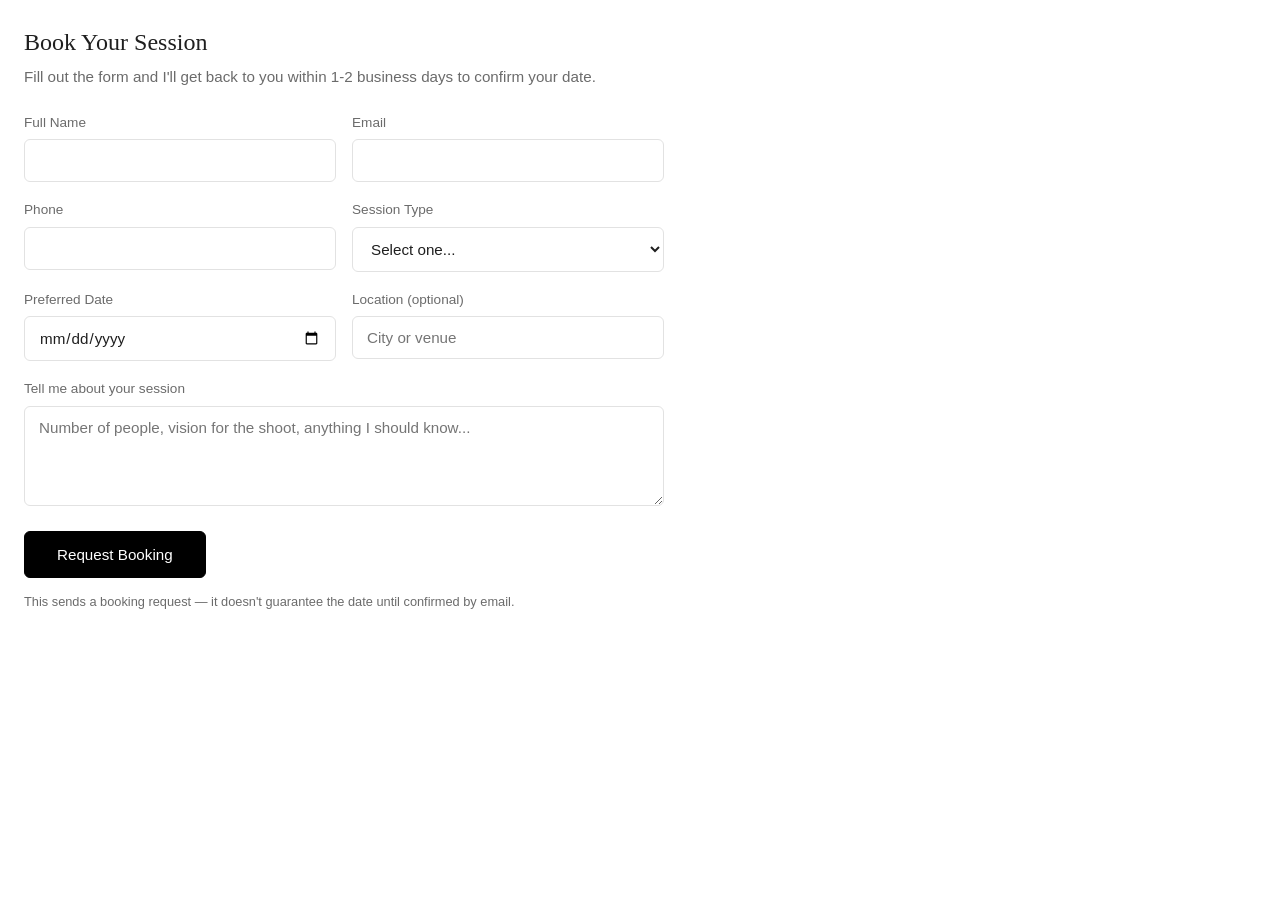
==== booking.html @ ffe84376 "Switch booking notification email to rlinophoto@gmail.com Update the FormSubmit destination and foot" ====
<!DOCTYPE html>
<html lang="en">
<head>
<meta charset="UTF-8" />
<meta name="viewport" content="width=device-width, initial-scale=1.0" />
<title>Book a Session — Rlino Photo</title>
<link rel="stylesheet" href="booking-embed.css" />
</head>
<body>

<h2>Book Your Session</h2>
<p class="intro">Fill out the form and I'll get back to you within 1-2 business days to confirm your date.</p>

<form
  id="booking-form"
  class="booking-form"
  action="https://formsubmit.co/ajax/rlinophoto@gmail.com"
  method="POST"
  novalidate
>
  <input type="hidden" name="_subject" value="New booking request — Rlino Photo" />
  <input type="hidden" name="_captcha" value="false" />
  <input type="hidden" name="_template" value="table" />
  <input type="text" name="_honey" class="honeypot" tabindex="-1" autocomplete="off" />

  <div class="form-row">
    <div class="field">
      <label for="name">Full Name</label>
      <input type="text" id="name" name="Name" required />
      <span class="field-error">Please enter your full name.</span>
    </div>
    <div class="field">
      <label for="email">Email</label>
      <input type="email" id="email" name="Email" required />
      <span class="field-error">Please enter a valid email address.</span>
    </div>
  </div>

  <div class="form-row">
    <div class="field">
      <label for="phone">Phone</label>
      <input type="tel" id="phone" name="Phone" required />
      <span class="field-error">Please enter a valid phone number.</span>
    </div>
    <div class="field">
      <label for="session-type">Session Type</label>
      <select id="session-type" name="Session Type" required>
        <option value="">Select one...</option>
        <option value="Portrait">Portrait</option>
        <option value="Wedding">Wedding</option>
        <option value="Event">Event</option>
        <option value="Product / Brand">Product / Brand</option>
        <option value="Other">Other</option>
      </select>
      <span class="field-error">Please choose a session type.</span>
    </div>
  </div>

  <div class="form-row">
    <div class="field">
      <label for="session-date">Preferred Date</label>
      <input type="date" id="session-date" name="Preferred Date" required />
      <span class="field-error">Please choose a preferred date.</span>
    </div>
    <div class="field">
      <label for="location">Location (optional)</label>
      <input type="text" id="location" name="Location" placeholder="City or venue" />
    </div>
  </div>

  <div class="field">
    <label for="message">Tell me about your session</label>
    <textarea id="message" name="Message" placeholder="Number of people, vision for the shoot, anything I should know..."></textarea>
  </div>

  <button type="submit" class="btn">Request Booking</button>
  <p class="form-note">This sends a booking request — it doesn't guarantee the date until confirmed by email.</p>
  <div id="form-status" class="form-status" role="status" aria-live="polite"></div>
</form>

<script src="script.js"></script>
</body>
</html>
---- booking-embed.css ----
/* Rlino Photo — standalone booking form styles (light theme, for iframe embedding) */

:root {
  --bg: #ffffff;
  --text: #1f1f1f;
  --text-muted: #6b6b6b;
  --accent: #000000;
  --accent-soft: rgba(0, 0, 0, 0.08);
  --border: #e2e2e2;
  --error: #c0392b;
  --success: #2e7d4f;
  --radius: 6px;
}

* {
  box-sizing: border-box;
}

body {
  margin: 0;
  padding: 24px;
  font-family: "Helvetica Neue", Arial, sans-serif;
  background: var(--bg);
  color: var(--text);
  line-height: 1.5;
}

h2 {
  font-family: Georgia, "Times New Roman", serif;
  font-weight: 400;
  margin: 0 0 6px;
}

.intro {
  color: var(--text-muted);
  margin: 0 0 24px;
  font-size: 0.95rem;
}

.booking-form {
  max-width: 640px;
}

.form-row {
  display: grid;
  grid-template-columns: 1fr 1fr;
  gap: 16px;
}

@media (max-width: 480px) {
  .form-row {
    grid-template-columns: 1fr;
  }
}

.field {
  margin-bottom: 18px;
}

.field label {
  display: block;
  font-size: 0.85rem;
  color: var(--text-muted);
  margin-bottom: 6px;
}

.field input,
.field select,
.field textarea {
  width: 100%;
  padding: 12px 14px;
  background: #fff;
  border: 1px solid var(--border);
  border-radius: var(--radius);
  color: var(--text);
  font-size: 0.95rem;
  font-family: inherit;
}

.field input:focus,
.field select:focus,
.field textarea:focus {
  outline: none;
  border-color: var(--accent);
}

.field textarea {
  resize: vertical;
  min-height: 100px;
}

.field.error input,
.field.error select,
.field.error textarea {
  border-color: var(--error);
}

.field-error {
  color: var(--error);
  font-size: 0.8rem;
  margin-top: 4px;
  display: none;
}

.field.error .field-error {
  display: block;
}

.honeypot {
  position: absolute;
  left: -9999px;
  opacity: 0;
  pointer-events: none;
}

.btn {
  display: inline-block;
  padding: 14px 32px;
  border-radius: var(--radius);
  text-decoration: none;
  font-size: 0.95rem;
  cursor: pointer;
  border: 1px solid var(--accent);
  background: var(--accent);
  color: #fff;
}

.btn:disabled {
  opacity: 0.6;
  cursor: not-allowed;
}

.form-note {
  font-size: 0.8rem;
  color: var(--text-muted);
  margin-top: 14px;
}

.form-status {
  margin-top: 16px;
  font-size: 0.9rem;
  padding: 12px 14px;
  border-radius: var(--radius);
  display: none;
}

.form-status.visible {
  display: block;
}

.form-status.success {
  background: rgba(46, 125, 79, 0.1);
  color: var(--success);
  border: 1px solid rgba(46, 125, 79, 0.3);
}

.form-status.error {
  background: rgba(192, 57, 43, 0.1);
  color: var(--error);
  border: 1px solid rgba(192, 57, 43, 0.3);
}
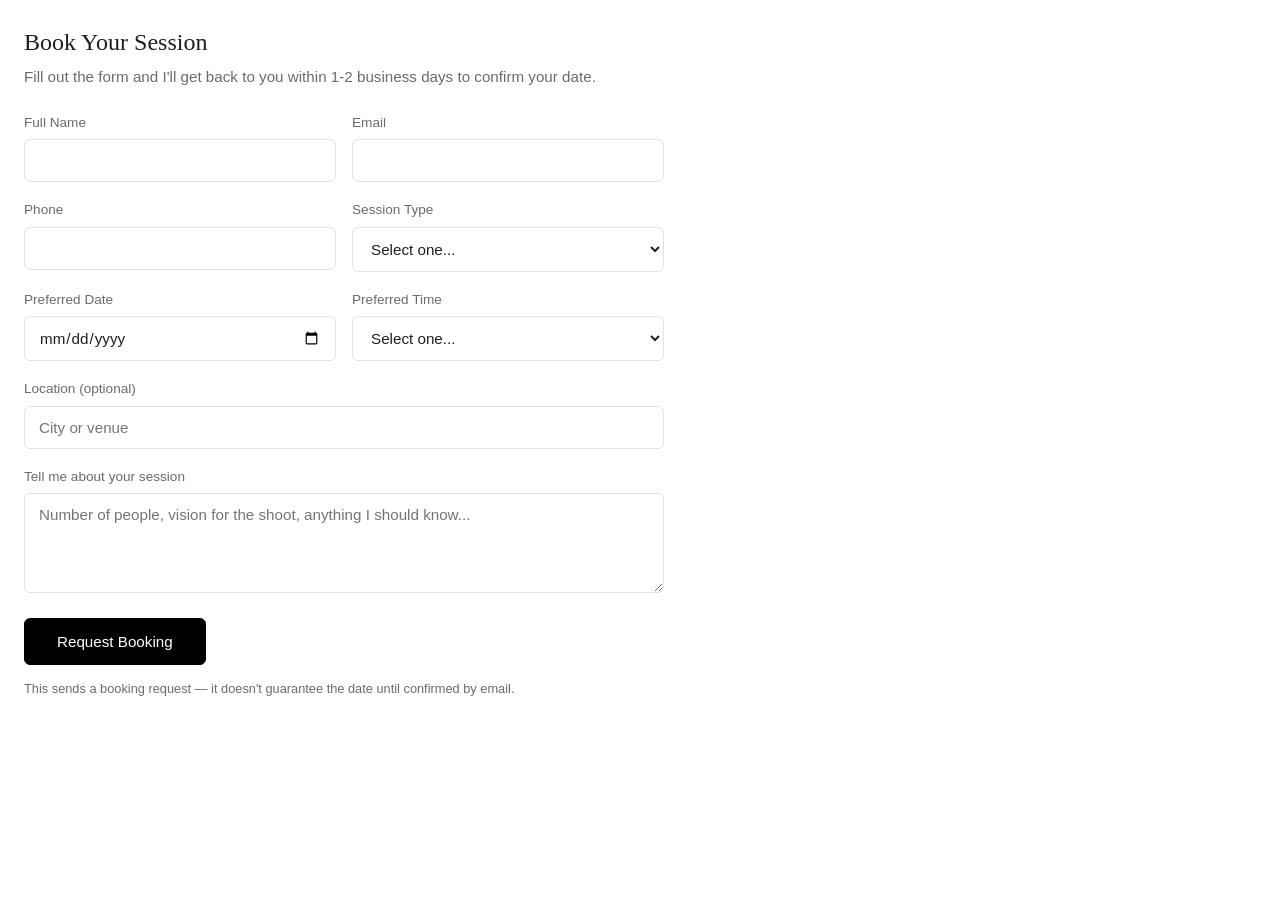
==== commit 9f62bc88: "Add preferred time select to booking form Add a required "Preferred Time" dropdown (morning/midday/a" ====
--- a/booking.html
+++ b/booking.html
@@ -63,9 +63,21 @@
       <span class="field-error">Please choose a preferred date.</span>
     </div>
     <div class="field">
-      <label for="location">Location (optional)</label>
-      <input type="text" id="location" name="Location" placeholder="City or venue" />
+      <label for="session-time">Preferred Time</label>
+      <select id="session-time" name="Preferred Time" required>
+        <option value="">Select one...</option>
+        <option value="Morning (8am - 11am)">Morning (8am - 11am)</option>
+        <option value="Midday (11am - 2pm)">Midday (11am - 2pm)</option>
+        <option value="Afternoon (2pm - 5pm)">Afternoon (2pm - 5pm)</option>
+        <option value="Evening (5pm - 8pm)">Evening (5pm - 8pm)</option>
+      </select>
+      <span class="field-error">Please choose a preferred time.</span>
     </div>
+  </div>
+
+  <div class="field">
+    <label for="location">Location (optional)</label>
+    <input type="text" id="location" name="Location" placeholder="City or venue" />
   </div>
 
   <div class="field">
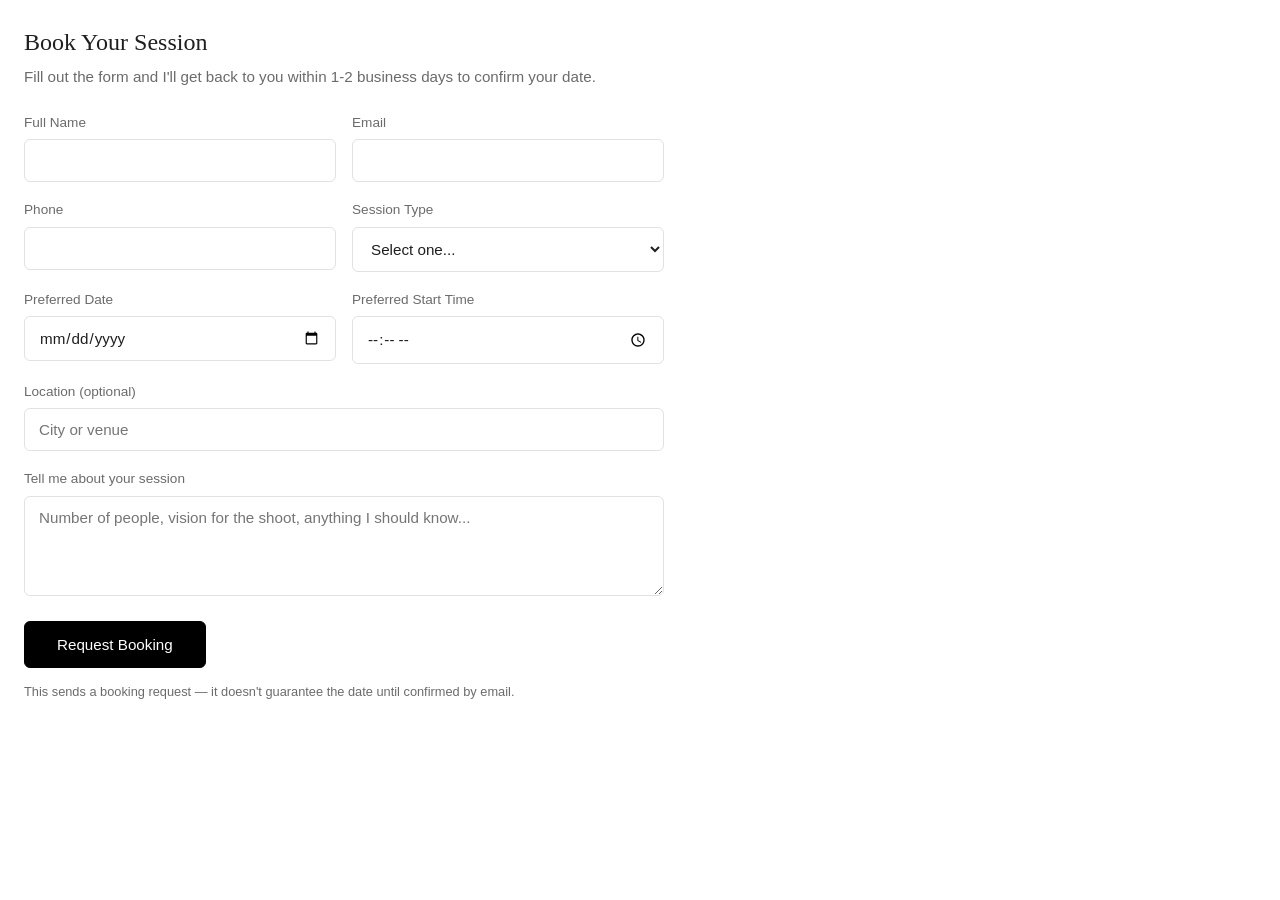
==== commit 9e11f762: "Switch preferred time from preset blocks to a time picker Replace the "Morning/Midday/Afternoon/Even" ====
--- a/booking.html
+++ b/booking.html
@@ -63,15 +63,9 @@
       <span class="field-error">Please choose a preferred date.</span>
     </div>
     <div class="field">
-      <label for="session-time">Preferred Time</label>
-      <select id="session-time" name="Preferred Time" required>
-        <option value="">Select one...</option>
-        <option value="Morning (8am - 11am)">Morning (8am - 11am)</option>
-        <option value="Midday (11am - 2pm)">Midday (11am - 2pm)</option>
-        <option value="Afternoon (2pm - 5pm)">Afternoon (2pm - 5pm)</option>
-        <option value="Evening (5pm - 8pm)">Evening (5pm - 8pm)</option>
-      </select>
-      <span class="field-error">Please choose a preferred time.</span>
+      <label for="session-time">Preferred Start Time</label>
+      <input type="time" id="session-time" name="Preferred Start Time" min="08:00" max="20:00" required />
+      <span class="field-error">Please choose a starting time between 8am and 8pm.</span>
     </div>
   </div>
 
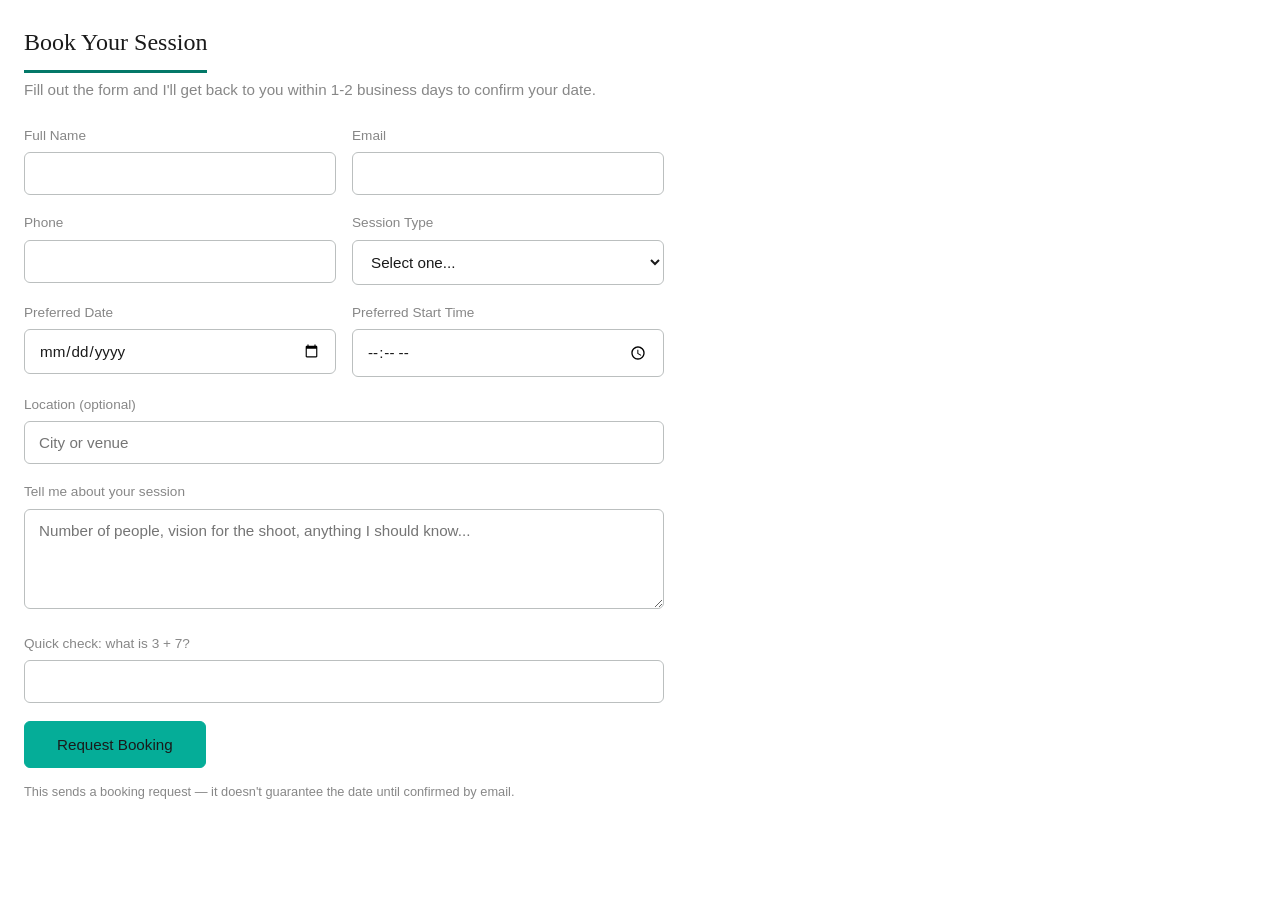
==== commit 1d444abe: "Add a math captcha to all booking forms Add a "what is X + Y?" field (randomly generated on load, no" ====
--- a/booking.html
+++ b/booking.html
@@ -4,6 +4,8 @@
 <meta charset="UTF-8" />
 <meta name="viewport" content="width=device-width, initial-scale=1.0" />
 <title>Book a Session — Rlino Photo</title>
+<link rel="icon" href="assets/favicon.ico" sizes="any" />
+<link rel="icon" href="assets/favicon.png" type="image/png" />
 <link rel="stylesheet" href="booking-embed.css" />
 </head>
 <body>
@@ -49,6 +51,7 @@
         <option value="Portrait">Portrait</option>
         <option value="Wedding">Wedding</option>
         <option value="Event">Event</option>
+        <option value="Photobooth">Photobooth</option>
         <option value="Product / Brand">Product / Brand</option>
         <option value="Other">Other</option>
       </select>
@@ -79,6 +82,12 @@
     <textarea id="message" name="Message" placeholder="Number of people, vision for the shoot, anything I should know..."></textarea>
   </div>
 
+  <div class="field">
+    <label for="captcha">Quick check: what is <span id="captcha-a"></span> + <span id="captcha-b"></span>?</label>
+    <input type="text" id="captcha" inputmode="numeric" autocomplete="off" required />
+    <span class="field-error">That doesn't look right — please try again.</span>
+  </div>
+
   <button type="submit" class="btn">Request Booking</button>
   <p class="form-note">This sends a booking request — it doesn't guarantee the date until confirmed by email.</p>
   <div id="form-status" class="form-status" role="status" aria-live="polite"></div>
--- a/booking-embed.css
+++ b/booking-embed.css
@@ -2,13 +2,15 @@
 
 :root {
   --bg: #ffffff;
-  --text: #1f1f1f;
-  --text-muted: #6b6b6b;
-  --accent: #000000;
-  --accent-soft: rgba(0, 0, 0, 0.08);
-  --border: #e2e2e2;
-  --error: #c0392b;
-  --success: #2e7d4f;
+  --text: #1a1a1a;
+  --text-muted: #878787;
+  --accent: #05ad98;
+  --accent-soft: rgba(5, 173, 152, 0.14);
+  --teal: #05ad98;
+  --teal-dark: #037868;
+  --border: #bbbfbf;
+  --error: #d1453b;
+  --success: #2e8b67;
   --radius: 6px;
 }
 
@@ -29,6 +31,9 @@
   font-family: Georgia, "Times New Roman", serif;
   font-weight: 400;
   margin: 0 0 6px;
+  padding-bottom: 10px;
+  border-bottom: 3px solid var(--teal-dark);
+  display: inline-block;
 }
 
 .intro {
@@ -81,7 +86,7 @@
 .field select:focus,
 .field textarea:focus {
   outline: none;
-  border-color: var(--accent);
+  border-color: var(--teal-dark);
 }
 
 .field textarea {
@@ -122,7 +127,7 @@
   cursor: pointer;
   border: 1px solid var(--accent);
   background: var(--accent);
-  color: #fff;
+  color: var(--text);
 }
 
 .btn:disabled {
@@ -149,13 +154,13 @@
 }
 
 .form-status.success {
-  background: rgba(46, 125, 79, 0.1);
+  background: rgba(46, 139, 103, 0.1);
   color: var(--success);
-  border: 1px solid rgba(46, 125, 79, 0.3);
+  border: 1px solid rgba(46, 139, 103, 0.3);
 }
 
 .form-status.error {
-  background: rgba(192, 57, 43, 0.1);
+  background: rgba(209, 69, 59, 0.1);
   color: var(--error);
-  border: 1px solid rgba(192, 57, 43, 0.3);
+  border: 1px solid rgba(209, 69, 59, 0.3);
 }
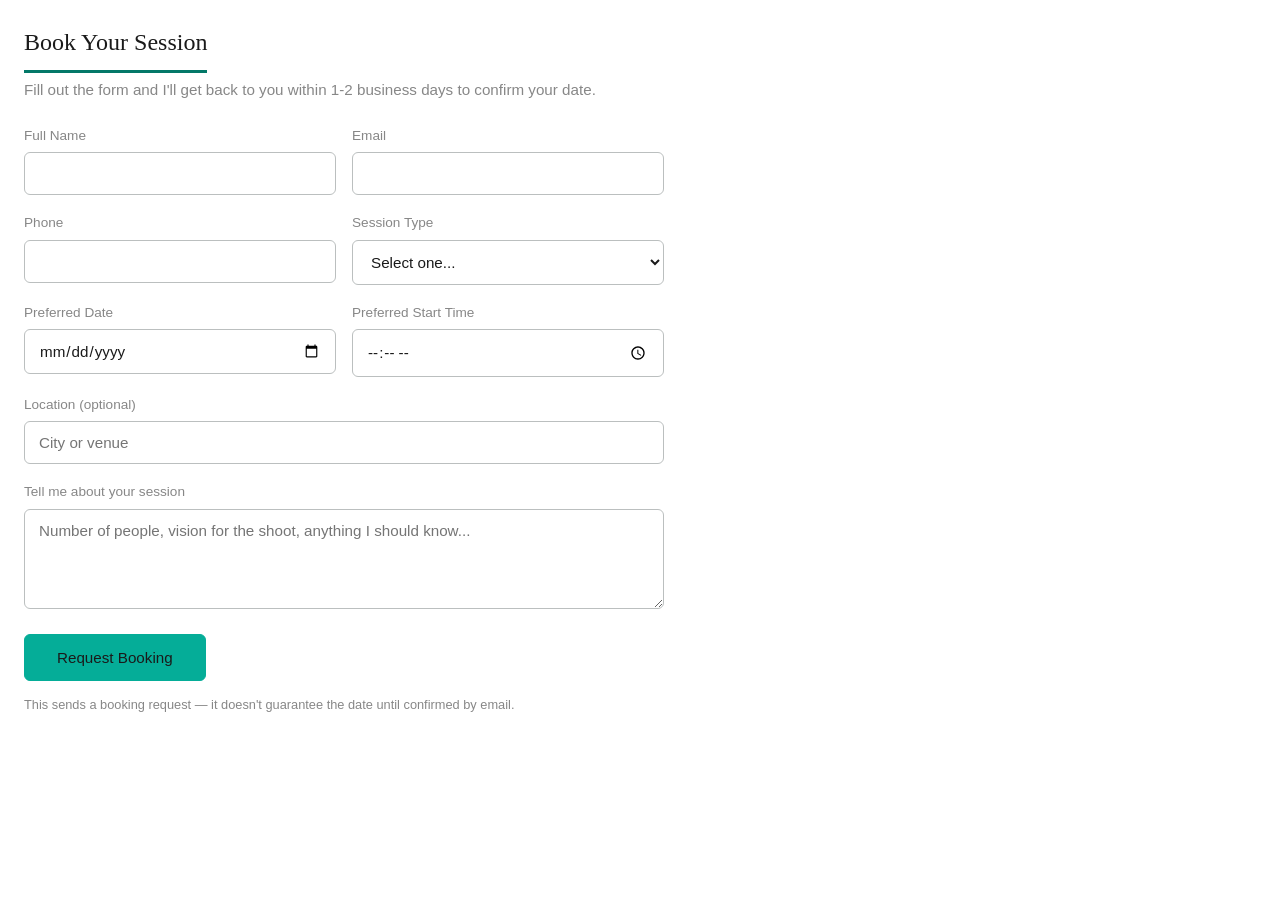
==== commit 28a6e3dd: "Replace math captcha with Google reCAPTCHA v2 Swap the "what is X + Y?" field for the reCAPTCHA v2 c" ====
--- a/booking.html
+++ b/booking.html
@@ -82,10 +82,9 @@
     <textarea id="message" name="Message" placeholder="Number of people, vision for the shoot, anything I should know..."></textarea>
   </div>
 
-  <div class="field">
-    <label for="captcha">Quick check: what is <span id="captcha-a"></span> + <span id="captcha-b"></span>?</label>
-    <input type="text" id="captcha" inputmode="numeric" autocomplete="off" required />
-    <span class="field-error">That doesn't look right — please try again.</span>
+  <div class="field" data-field="recaptcha">
+    <div class="g-recaptcha" data-sitekey="YOUR_RECAPTCHA_SITE_KEY"></div>
+    <span class="field-error">Please check the box to verify you're not a robot.</span>
   </div>
 
   <button type="submit" class="btn">Request Booking</button>
@@ -93,6 +92,7 @@
   <div id="form-status" class="form-status" role="status" aria-live="polite"></div>
 </form>
 
+<script src="https://www.google.com/recaptcha/api.js" async defer></script>
 <script src="script.js"></script>
 </body>
 </html>
